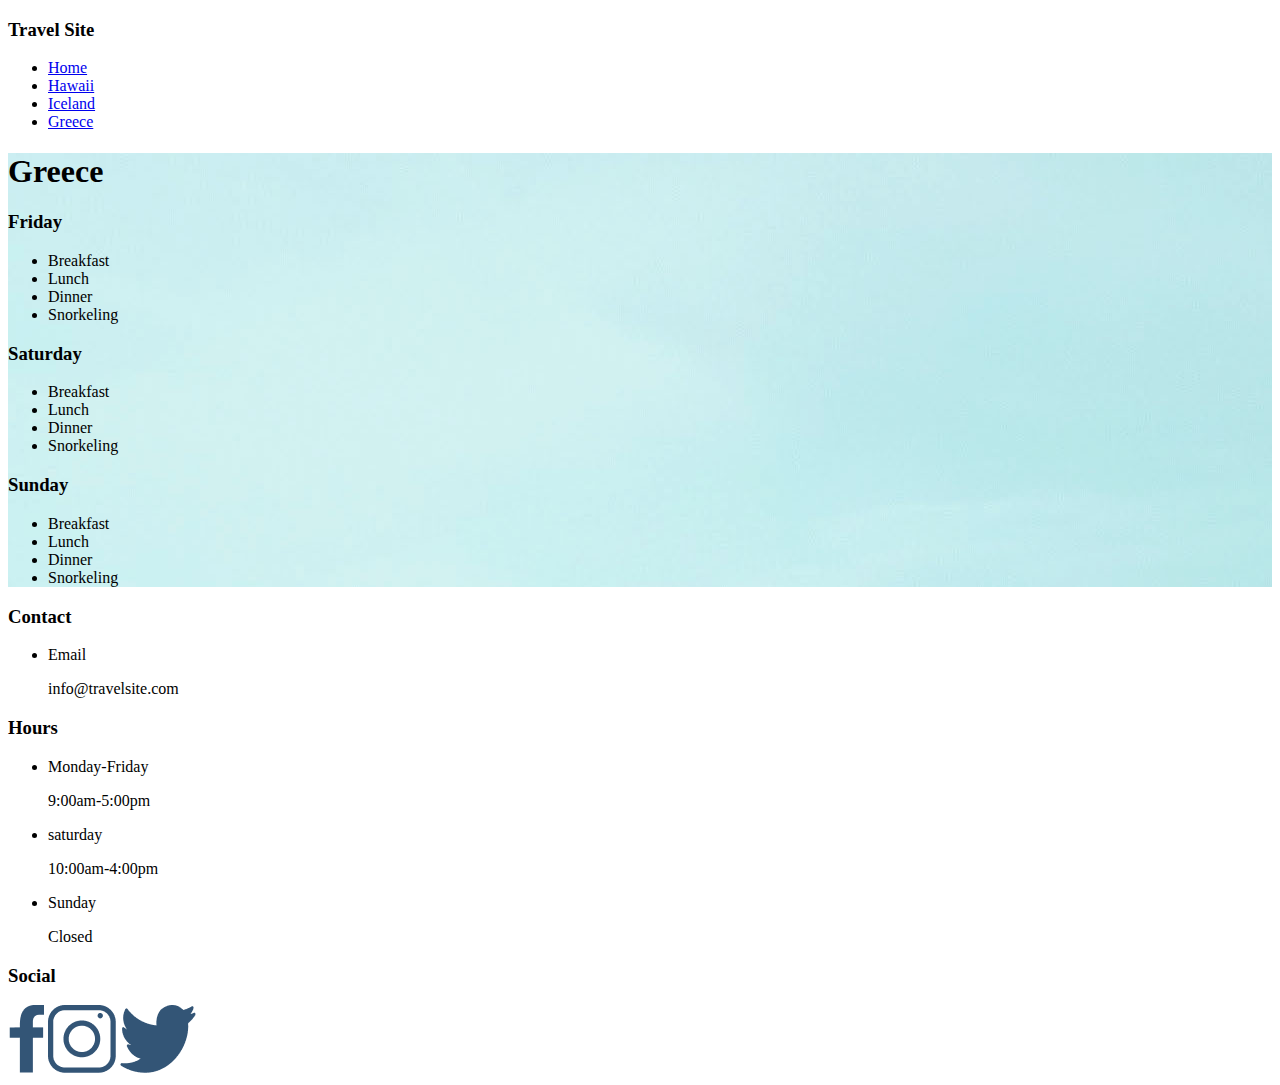
==== greece/index.html @ 381691f2 "added all directories and files for travel website" ====
<!DOCTYPE html>
<html lang="en">
<head>
    <meta charset="UTF-8">
    <meta http-equiv="X-UA-Compatible" content="IE=edge">
    <meta name="viewport" content="width=device-width, initial-scale=1.0">
    <link rel="stylesheet" href="/greece/greece.css">
    <title>Greece</title>
</head>
<body>
<!--nav bar starts-->
<div class="nav-bar">
    <h3>Travel Site</h3>
   
    <ul>
       <li><a href="/homepage/index.html">Home</a></li>
       <li> <a href="/hawai/index.html">Hawaii</a></li>
       <li><a href="/iceland/index.html">Iceland</a></li>
       <li><a href="/greece/index.html">Greece</a></li>
    </ul>
</div> 
<!-- nav bar ends -->



<!--Mian page starts-->
<div class="main">

    <h1>Greece</h1>

    <div class="menu">
        <div class="friday">
         <h3>Friday</h3>
         <ul>
             <li>Breakfast</li>
             <li>Lunch</li>
             <li>Dinner</li>
             <li>Snorkeling</li>
         </ul>
        </div>
        <div class="saturday">
           <h3>Saturday</h3>
           <ul>
               <li>Breakfast</li>
               <li>Lunch</li>
               <li>Dinner</li>
               <li>Snorkeling</li>
           </ul>
        </div>

        <div class="sunday">
           <h3>Sunday</h3>
           <ul>
               <li>Breakfast</li>
               <li>Lunch</li>
               <li>Dinner</li>
               <li>Snorkeling</li>
           </ul>
        </div>

    </div>

</div>
<!-- main page ends here -->




<!--footer starts -->
<footer>


    <div class="info">
    
    <div class="contact">
     <h3>Contact</h3>
     <ul>
         <div class="email">
         <li>Email</li>
         <p>info@travelsite.com</p>
         </div>
     </ul>
    
    </div>
    
    <div class="hours">
     <h3>Hours</h3>
     <ul>
         <div class="weekdays">
             <li>Monday-Friday</li>
             <p>9:00am-5:00pm</p>
        </div> 
         <div class="saturday">
             <li>saturday</li>
             <p>10:00am-4:00pm</p>
        </div> 
         <div class="sunday">
             <li>Sunday</li>
             <p>Closed</p>
        </div> 
    
     </ul>
    
    </div>
    
    <div class="social">
    <h3>Social</h3>
    
    <div>
     <img src="/icons/icon-facebook.png" alt="">
     <img src="/icons/icon-instagram.png" alt="">
     <img src="/icons/icon-twitter.png" alt="">
    </div>
    
    </div>
    
    </div>
    
</footer>
<!-- footer ends-->
</body>
</html>
---- greece/greece.css ----
.main{
    background-image: url(/homepage/images/greece.jpg);
}
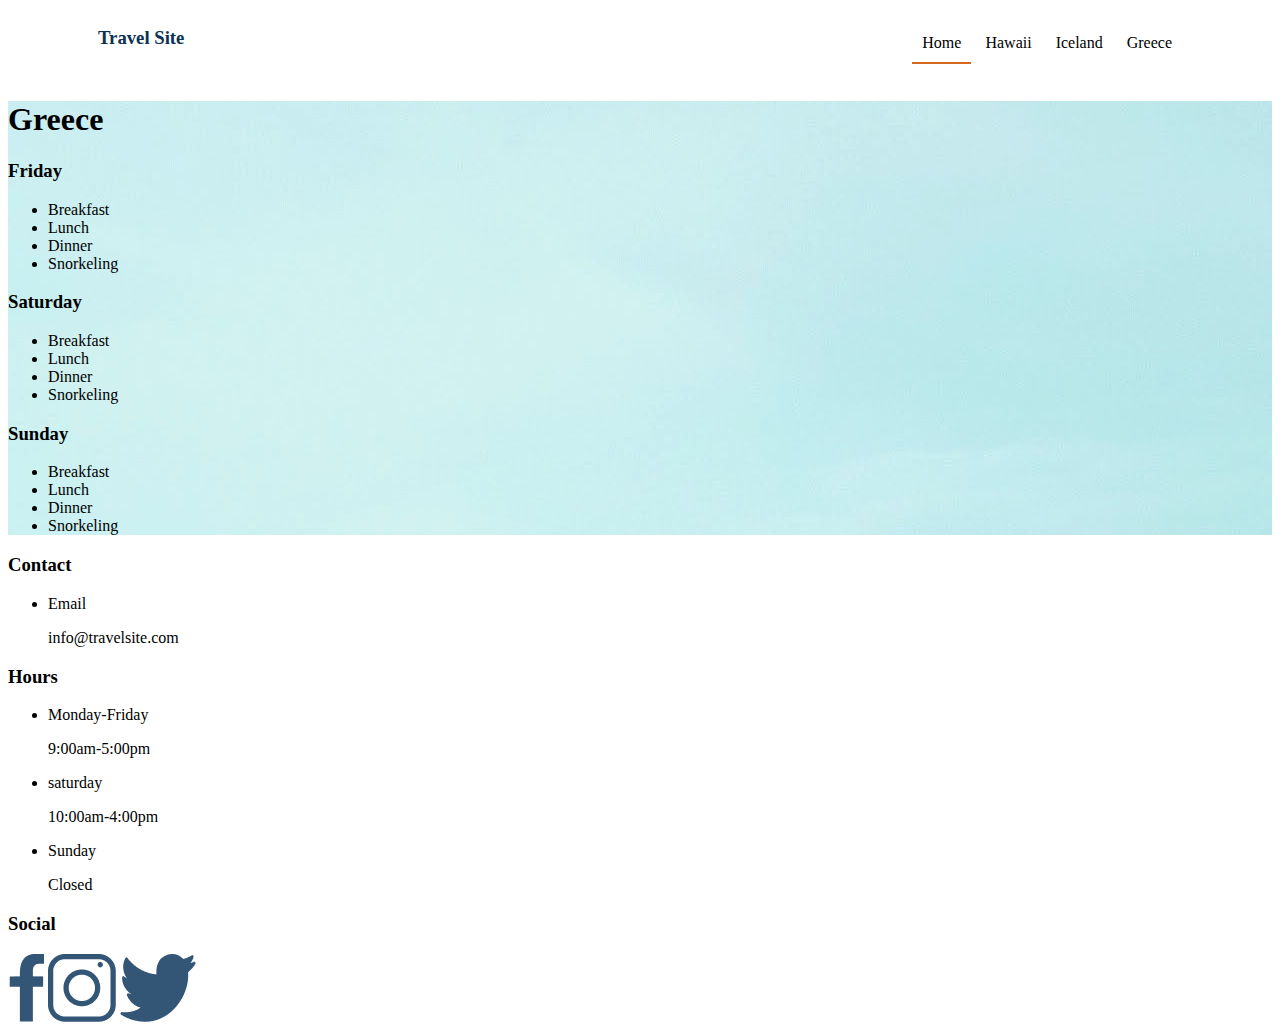
==== commit 0852657c: "connected mainpage css" ====
--- a/greece/index.html
+++ b/greece/index.html
@@ -5,6 +5,7 @@
     <meta http-equiv="X-UA-Compatible" content="IE=edge">
     <meta name="viewport" content="width=device-width, initial-scale=1.0">
     <link rel="stylesheet" href="/greece/greece.css">
+    <link rel="stylesheet" href="/style.css">
     <title>Greece</title>
 </head>
 <body>
@@ -13,7 +14,7 @@
     <h3>Travel Site</h3>
    
     <ul>
-       <li><a href="/homepage/index.html">Home</a></li>
+       <li class="underline "><a href="/index.html">Home</a></li>
        <li> <a href="/hawai/index.html">Hawaii</a></li>
        <li><a href="/iceland/index.html">Iceland</a></li>
        <li><a href="/greece/index.html">Greece</a></li>
--- a/greece/greece.css
+++ b/greece/greece.css
@@ -1,3 +1,3 @@
 .main{
-    background-image: url(/homepage/images/greece.jpg);
+    background-image: url(/images/greece.jpg);
 }--- a/style.css
+++ b/style.css
@@ -0,0 +1,129 @@
+/* navigation starts here */
+
+.nav-bar{
+    display: flex;
+    justify-content: space-between;
+}
+
+.nav-bar h3{
+    color: rgb(12, 49, 82);
+    margin-left: 90px;
+}
+
+.nav-bar ul{
+    margin-right: 90px;
+}
+
+.nav-bar a{
+ text-decoration: none;
+ color: black;
+}
+
+.underline{
+    border-bottom: 2px solid chocolate;
+   
+}
+
+.nav-bar li{
+    display: inline-block;
+    padding: 10px;
+    
+}
+
+
+
+
+
+
+/* front page starts here */
+
+.frontpage{
+    display: flex;
+    justify-content: space-around;
+    height: 500px;
+    background-color: #fefaf5;
+}
+
+.message{
+    margin-top: 30px;
+    
+}
+
+.message h1{
+    font-size: 50px;
+    color: rgb(12, 49, 82);
+}
+
+.button{
+    margin-top: 120px;
+}
+
+.button button{
+    border-radius: 30px;
+    padding: 10px;
+    width: 120px;
+    background-color: rgb(220, 124, 15);
+    border-style: none;
+    color: white;
+}
+
+.images{
+    height: 500px;
+}
+
+.images img{
+    height: 500px;
+}
+
+
+
+
+
+
+/* recommendation section*/
+
+
+.reco-header{
+    margin-left: 200px;
+    margin-top: 90px;
+}
+
+.reco-header h3{
+    color: rgb(12, 49, 82);
+    font-size: 20px;
+}
+
+.destinations{
+    display: flex;
+    width: 100%;
+    justify-content: center;
+    
+}
+
+.places{
+    height: 500px;
+    width: 400px;
+    margin: 20px;
+    box-shadow: 0 1px 3px rgb(3 0 71 / 9%);
+   
+    
+}
+
+.places img{
+    height: 500px;
+    width: 400px;
+}
+
+.bottom-right{
+    position:relative;
+    bottom: 60px;
+    right: 16px;
+   text-align: right;
+   margin-left: 20px;
+   font-size: 30px;
+   color: white;
+   font-weight: bold;
+   
+   
+}
+
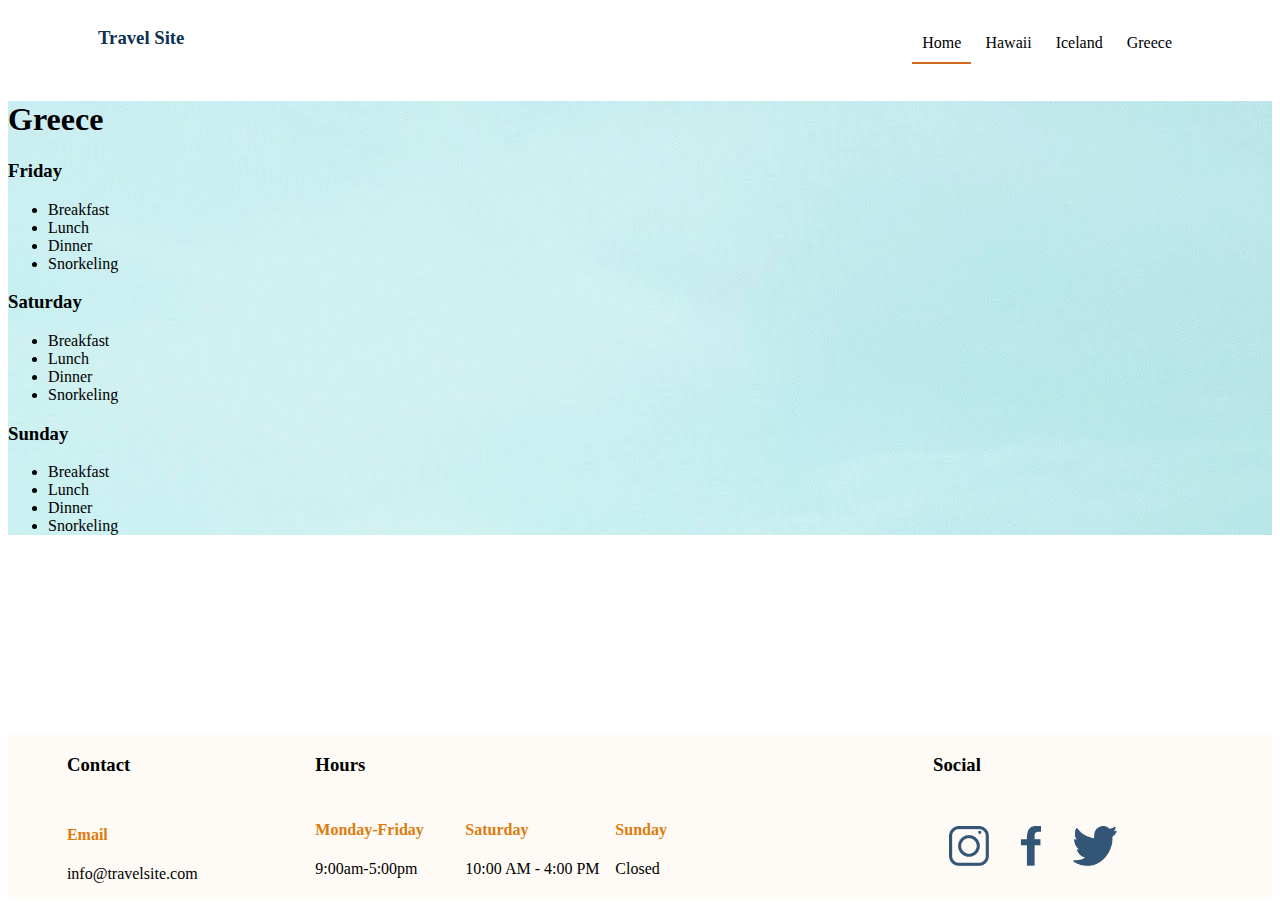
==== commit 2fa211a3: "made changes to footer classes" ====
--- a/greece/index.html
+++ b/greece/index.html
@@ -75,49 +75,51 @@
     
     <div class="contact">
      <h3>Contact</h3>
-     <ul>
+     
          <div class="email">
-         <li>Email</li>
+         <h4>Email</h4>
          <p>info@travelsite.com</p>
          </div>
-     </ul>
+     
     
     </div>
     
     <div class="hours">
      <h3>Hours</h3>
-     <ul>
-         <div class="weekdays">
-             <li>Monday-Friday</li>
-             <p>9:00am-5:00pm</p>
-        </div> 
-         <div class="saturday">
-             <li>saturday</li>
-             <p>10:00am-4:00pm</p>
-        </div> 
-         <div class="sunday">
-             <li>Sunday</li>
-             <p>Closed</p>
+     
+        <div class="days">
+          <h4>Monday-Friday</h4>
+          <p>9:00am-5:00pm</p>
         </div> 
     
-     </ul>
+         <div class="days">
+             <h4>Saturday</h4>
+            <p>10:00 AM - 4:00 PM</p>
+             
+        </div> 
+        
+         <div class="days">
+            <h4>Sunday</h4>
+            <p> Closed</p>
+        </div> 
+    
+     
     
     </div>
     
     <div class="social">
     <h3>Social</h3>
     
-    <div>
-     <img src="/icons/icon-facebook.png" alt="">
-     <img src="/icons/icon-instagram.png" alt="">
-     <img src="/icons/icon-twitter.png" alt="">
+    <div class="icons">
+    
+     <div class="image"><img src="/icons/icon-instagram.png" alt=""></div>
+     <div class="image"><img src="/icons/icon-facebook.png" alt=""></div>
+     <div class="image"><img src="/icons/icon-twitter.png" alt=""></div>
     </div>
     
     </div>
     
-    </div>
-    
-</footer>
+    </footer>
 <!-- footer ends-->
 </body>
 </html>--- a/style.css
+++ b/style.css
@@ -94,6 +94,7 @@
 }
 
 .destinations{
+
     display: flex;
     width: 100%;
     justify-content: center;
@@ -102,16 +103,15 @@
 
 .places{
     height: 500px;
-    width: 400px;
-    margin: 20px;
-    box-shadow: 0 1px 3px rgb(3 0 71 / 9%);
-   
-    
+    margin: 30px;
+    box-shadow: 0 4px 8px  rgba(0, 0, 0, 0.2), 0 6px 20px 0 rgba(0, 0, 0, 0.19);
+    border-radius: 10px;
 }
 
 .places img{
     height: 500px;
     width: 400px;
+    border-radius: 10px;
 }
 
 .bottom-right{
@@ -127,3 +127,62 @@
    
 }
 
+/* footer starts here */
+
+.info{
+    display: flex;
+    margin-top: 200px;
+    background-color: #fefaf5; 
+    justify-content: space-around;
+    flex-wrap: wrap;
+    
+}
+
+.email{
+   
+}
+
+.email h4{
+   color: rgb(220, 124, 15);
+   margin-top: 50px;
+}
+
+.hours{
+    width: 500px;
+    display: flex;
+    flex-wrap: wrap;
+}
+.hours h3{
+    width: 100%;
+    
+}
+.hours h4{
+    color: rgb(220, 124, 15);
+}
+
+.days{
+    width: 150px;
+   
+    
+
+}
+
+.icons{
+    display: flex;
+    justify-content: space-around;
+    width: 200px;
+    padding: 0px;
+    margin-top: 50px ;
+    margin-right: 80px;
+    
+}
+.image{
+ 
+
+}
+.image img{
+    height: 40px ;
+    
+}
+
+
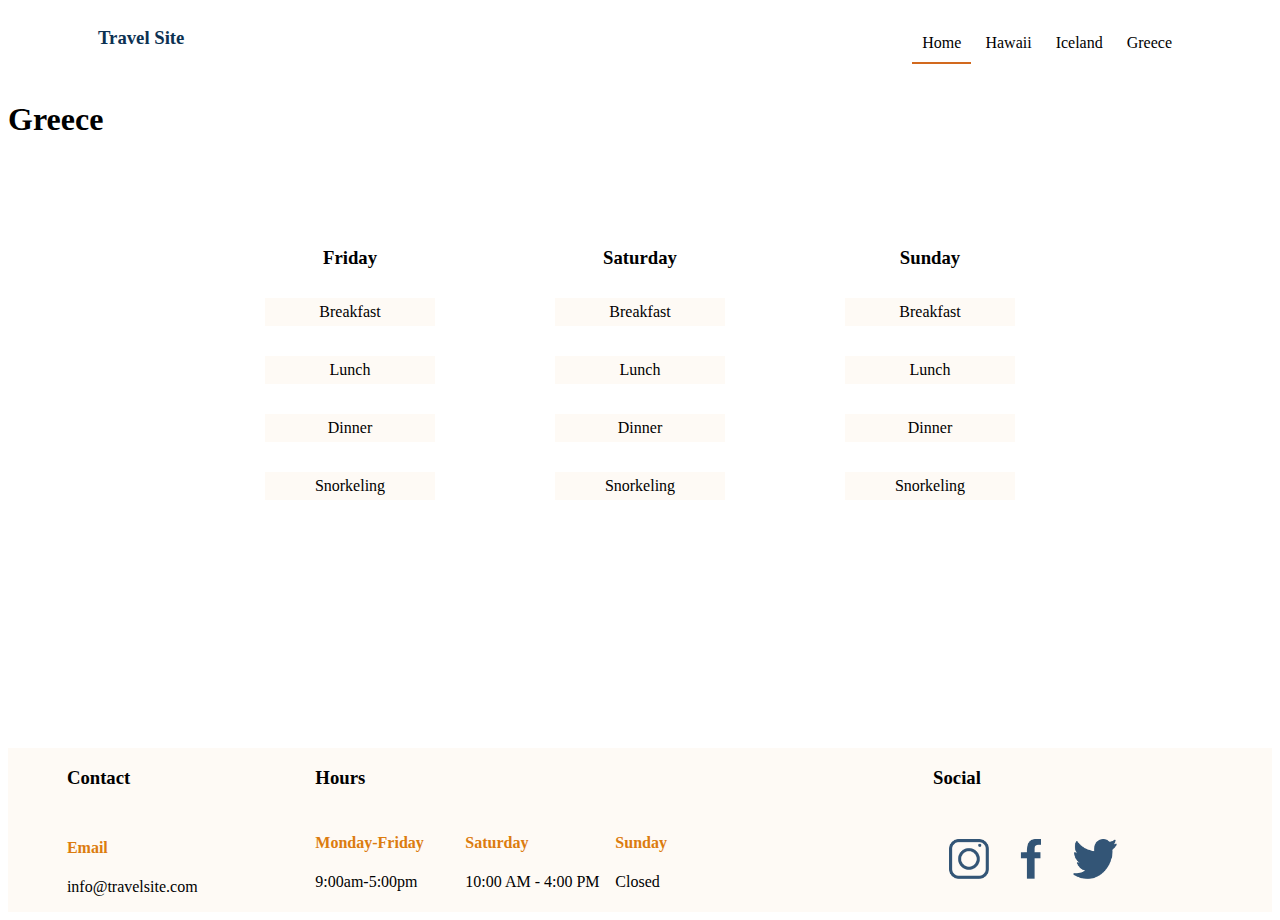
==== commit 9ea3b853: "c added new class names" ====
--- a/greece/index.html
+++ b/greece/index.html
@@ -6,6 +6,7 @@
     <meta name="viewport" content="width=device-width, initial-scale=1.0">
     <link rel="stylesheet" href="/greece/greece.css">
     <link rel="stylesheet" href="/style.css">
+    <link rel="stylesheet" href="/hawai/hawai.css">
     <title>Greece</title>
 </head>
 <body>
@@ -25,12 +26,12 @@
 
 
 <!--Mian page starts-->
-<div class="main">
+<div class="main2">
 
     <h1>Greece</h1>
 
     <div class="menu">
-        <div class="friday">
+        <div class="days-1">
          <h3>Friday</h3>
          <ul>
              <li>Breakfast</li>
@@ -39,7 +40,7 @@
              <li>Snorkeling</li>
          </ul>
         </div>
-        <div class="saturday">
+        <div class="days-1">
            <h3>Saturday</h3>
            <ul>
                <li>Breakfast</li>
@@ -49,7 +50,7 @@
            </ul>
         </div>
 
-        <div class="sunday">
+        <div class="days-1">
            <h3>Sunday</h3>
            <ul>
                <li>Breakfast</li>
@@ -122,4 +123,7 @@
     </footer>
 <!-- footer ends-->
 </body>
-</html>+
+
+</html>
+
--- a/hawai/hawai.css
+++ b/hawai/hawai.css
@@ -0,0 +1,57 @@
+.main{
+    background-image: url(/images/hawaii.jpg);
+    background-size: cover;
+    height:790px;
+    background-position: 0vh
+      
+}
+
+.main h1{
+
+       font-size: 90px;
+       color: white;
+       padding: 80px;
+}
+
+.menu{
+    display: flex;
+    justify-content: center;
+    margin-top: 70px;
+    
+}
+
+.days-1{
+    height: 300px;
+    width: 250px;
+    background-color: white;
+    border-radius: 10px;
+    margin: 20px;
+}
+
+.days-1 h3{
+
+    text-align: center;
+}
+
+.days-1 ul{
+    display: flex;
+    flex-direction: column;
+    justify-content: center;
+   
+    
+}
+
+.days-1 li{
+
+    display: flex;
+    
+    list-style: none;
+    text-align: center;
+     background-color: #fefaf5;
+     padding: 5px;
+     justify-content: center;
+     margin-right: 40px;
+     margin-bottom: 20px;
+     margin-top: 10px;
+    
+}